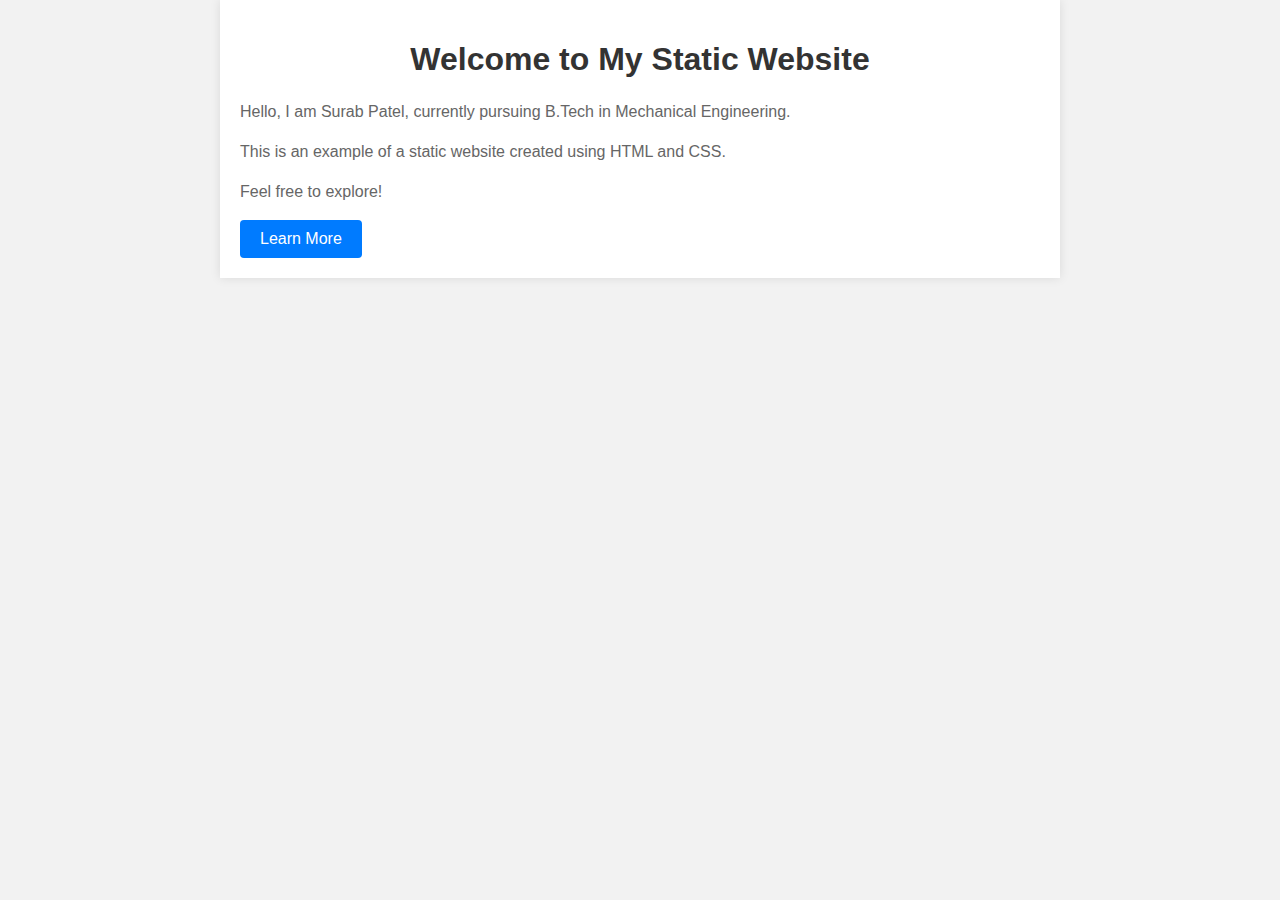
==== index.html @ 44e5cd82 "Create index.html" ====
<!DOCTYPE html>
<html>
<head>
    <title>My Static Website</title>
    <style>
        /* CSS styles go here */
        body {
            font-family: Arial, sans-serif;
            background-color: #f2f2f2;
            margin: 0;
            padding: 0;
        }

        .container {
            max-width: 800px;
            margin: 0 auto;
            padding: 20px;
            background-color: #fff;
            box-shadow: 0 0 10px rgba(0, 0, 0, 0.1);
        }

        h1 {
            color: #333;
            text-align: center;
        }

        p {
            color: #666;
            line-height: 1.5;
        }

        .button {
            display: inline-block;
            padding: 10px 20px;
            background-color: #007bff;
            color: #fff;
            text-decoration: none;
            border-radius: 4px;
        }

        .button:hover {
            background-color: #0056b3;
        }
    </style>
</head>
<body>
    <div class="container">
        <h1>Welcome to My Static Website</h1>
        <p>Hello, I am Surab Patel, currently pursuing B.Tech in Mechanical Engineering.</p>
        <p>This is an example of a static website created using HTML and CSS.</p>
        <p>Feel free to explore!</p>
        <a class="button" href="#">Learn More</a>
    </div>
</body>
</html>
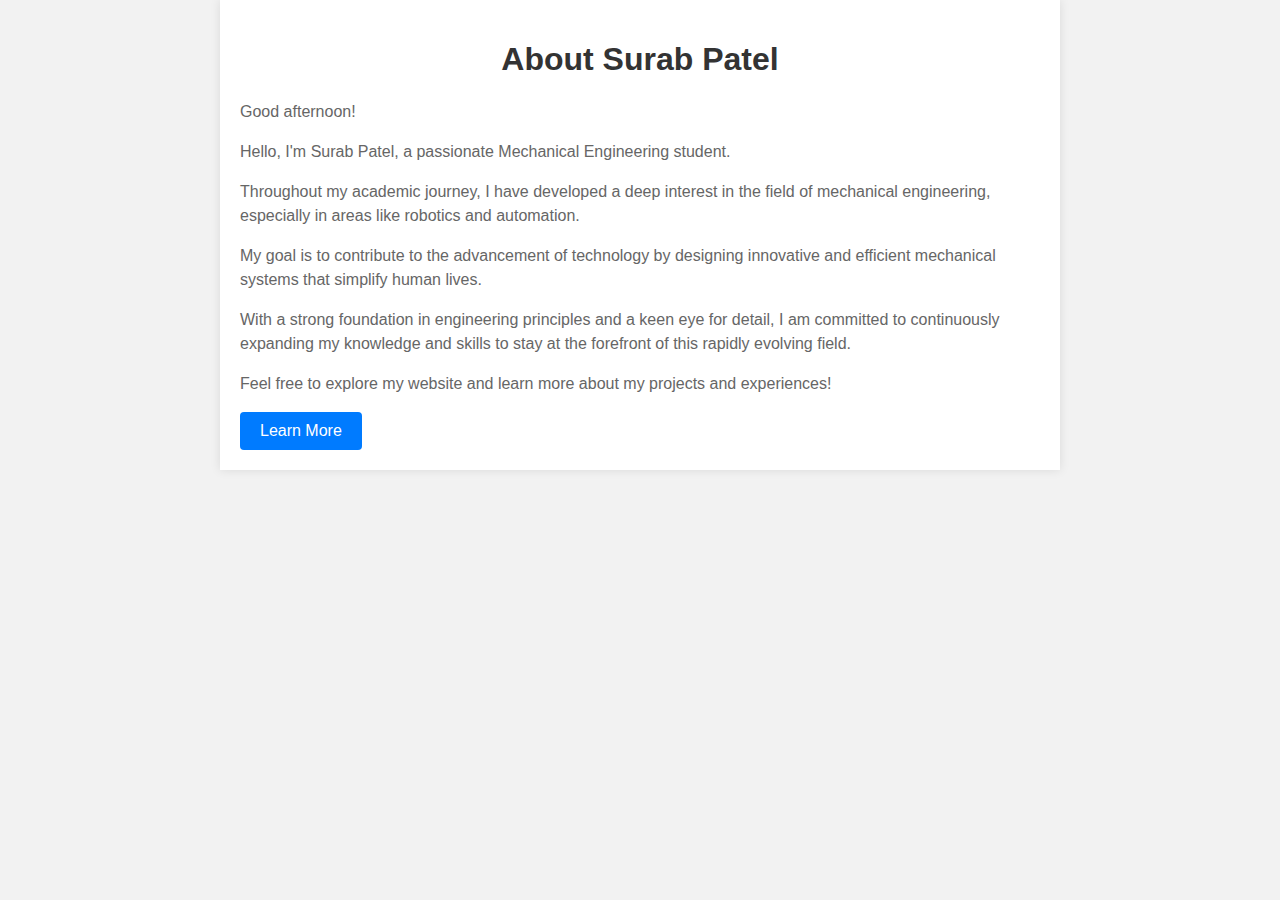
==== commit ca845ff8: "Create index.html" ====
--- a/index.html
+++ b/index.html
@@ -1,7 +1,7 @@
 <!DOCTYPE html>
 <html>
 <head>
-    <title>My Static Website</title>
+    <title>About Surab Patel</title>
     <style>
         /* CSS styles go here */
         body {
@@ -45,11 +45,37 @@
 </head>
 <body>
     <div class="container">
-        <h1>Welcome to My Static Website</h1>
-        <p>Hello, I am Surab Patel, currently pursuing B.Tech in Mechanical Engineering.</p>
-        <p>This is an example of a static website created using HTML and CSS.</p>
-        <p>Feel free to explore!</p>
+        <h1>About <span id="name"></span></h1>
+        <p><span id="greeting"></span></p>
+        <p>Hello, I'm Surab Patel, a passionate Mechanical Engineering student.</p>
+        <p>Throughout my academic journey, I have developed a deep interest in the field of mechanical engineering, especially in areas like robotics and automation.</p>
+        <p>My goal is to contribute to the advancement of technology by designing innovative and efficient mechanical systems that simplify human lives.</p>
+        <p>With a strong foundation in engineering principles and a keen eye for detail, I am committed to continuously expanding my knowledge and skills to stay at the forefront of this rapidly evolving field.</p>
+        <p>Feel free to explore my website and learn more about my projects and experiences!</p>
         <a class="button" href="#">Learn More</a>
     </div>
+
+    <script>
+        // JavaScript code to update the name and greeting dynamically
+        document.addEventListener('DOMContentLoaded', function() {
+            var nameElement = document.getElementById('name');
+            var greetingElement = document.getElementById('greeting');
+
+            // Update the name
+            nameElement.textContent = 'Surab Patel';
+
+            // Update the greeting based on the time of day
+            var currentTime = new Date().getHours();
+            var greeting = '';
+            if (currentTime < 12) {
+                greeting = 'Good morning!';
+            } else if (currentTime < 18) {
+                greeting = 'Good afternoon!';
+            } else {
+                greeting = 'Good evening!';
+            }
+            greetingElement.textContent = greeting;
+        });
+    </script>
 </body>
 </html>
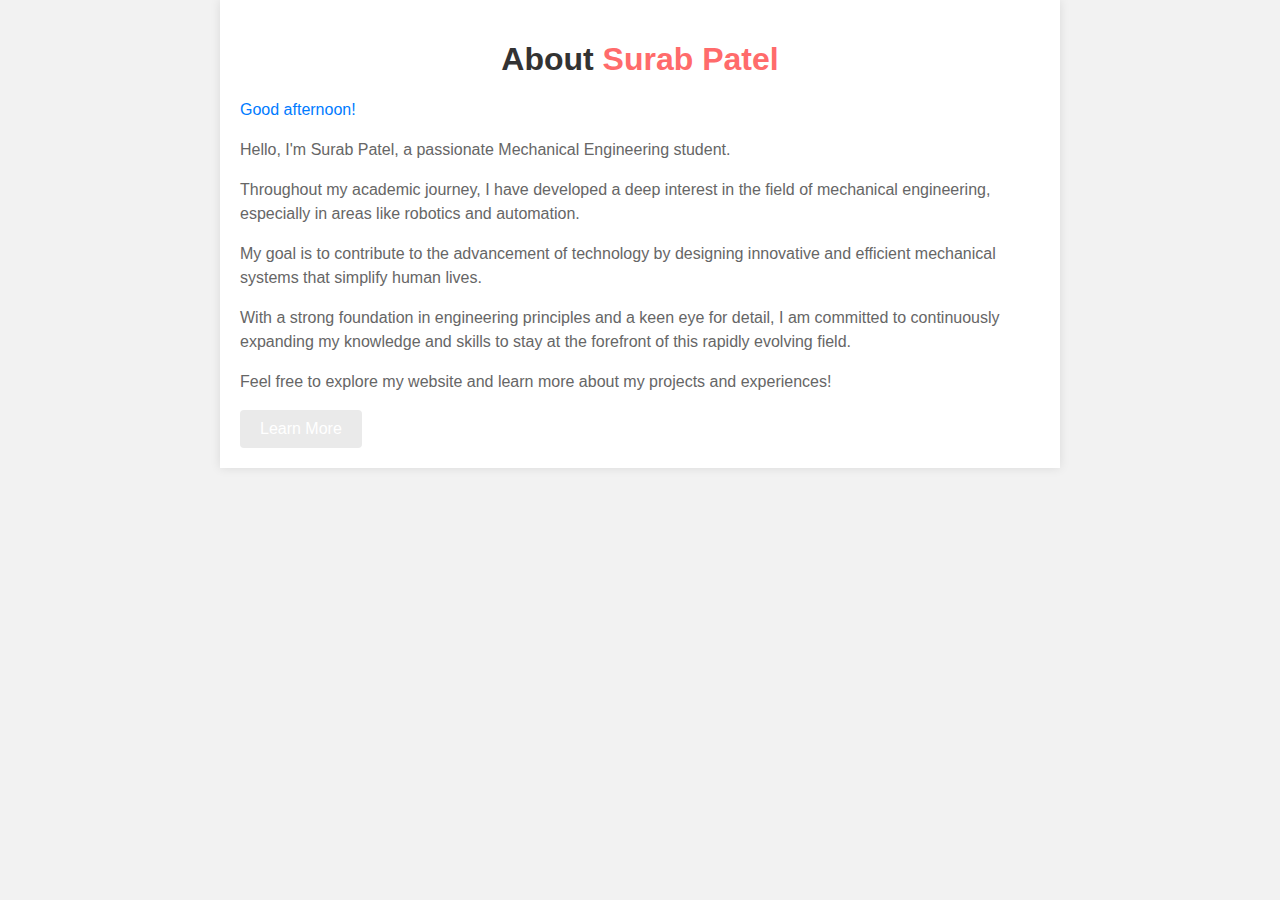
==== commit db441bda: "Create index.html" ====
--- a/index.html
+++ b/index.html
@@ -22,6 +22,7 @@
         h1 {
             color: #333;
             text-align: center;
+            margin-bottom: 20px;
         }
 
         p {
@@ -36,23 +37,37 @@
             color: #fff;
             text-decoration: none;
             border-radius: 4px;
+            transition: background-color 0.3s ease;
         }
 
         .button:hover {
             background-color: #0056b3;
         }
+
+        /* Additional color styles */
+        .primary-color {
+            color: #007bff;
+        }
+
+        .background-color {
+            background-color: #eaeaea;
+        }
+
+        .accent-color {
+            color: #ff6b6b;
+        }
     </style>
 </head>
 <body>
     <div class="container">
-        <h1>About <span id="name"></span></h1>
-        <p><span id="greeting"></span></p>
+        <h1>About <span id="name" class="accent-color"></span></h1>
+        <p><span id="greeting" class="primary-color"></span></p>
         <p>Hello, I'm Surab Patel, a passionate Mechanical Engineering student.</p>
         <p>Throughout my academic journey, I have developed a deep interest in the field of mechanical engineering, especially in areas like robotics and automation.</p>
         <p>My goal is to contribute to the advancement of technology by designing innovative and efficient mechanical systems that simplify human lives.</p>
         <p>With a strong foundation in engineering principles and a keen eye for detail, I am committed to continuously expanding my knowledge and skills to stay at the forefront of this rapidly evolving field.</p>
         <p>Feel free to explore my website and learn more about my projects and experiences!</p>
-        <a class="button" href="#">Learn More</a>
+        <a class="button background-color" href="#">Learn More</a>
     </div>
 
     <script>
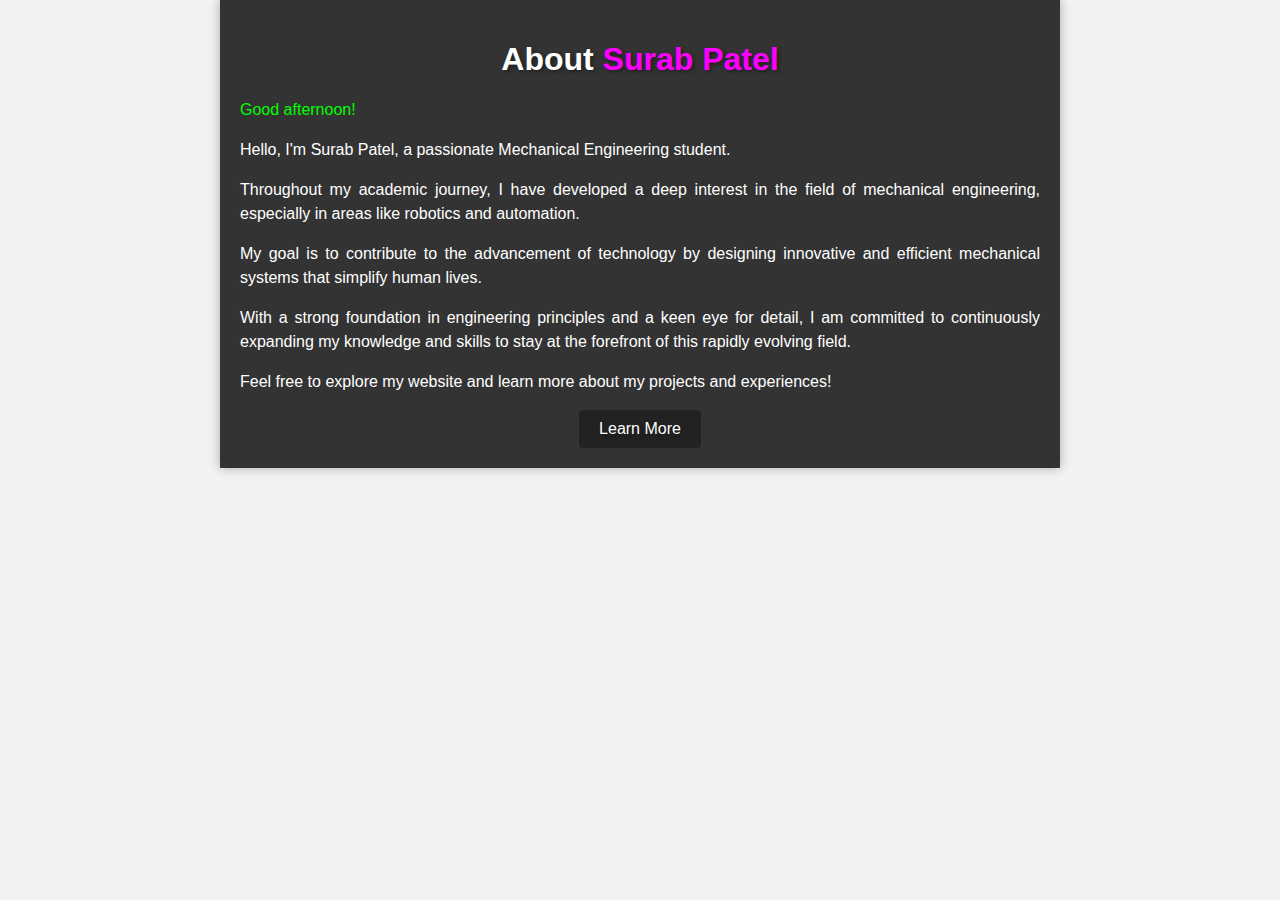
==== commit 3346ff58: "Create index.html" ====
--- a/index.html
+++ b/index.html
@@ -15,52 +15,56 @@
             max-width: 800px;
             margin: 0 auto;
             padding: 20px;
-            background-color: #fff;
-            box-shadow: 0 0 10px rgba(0, 0, 0, 0.1);
+            background-color: #333;
+            box-shadow: 0 0 10px rgba(0, 0, 0, 0.3);
+            text-align: center;
         }
 
         h1 {
-            color: #333;
+            color: #fff;
             text-align: center;
             margin-bottom: 20px;
+            text-shadow: 2px 2px 4px rgba(0, 0, 0, 0.4);
         }
 
         p {
-            color: #666;
+            color: #fff;
             line-height: 1.5;
+            text-align: justify;
         }
 
         .button {
             display: inline-block;
             padding: 10px 20px;
-            background-color: #007bff;
+            background-color: #ff00ff;
             color: #fff;
             text-decoration: none;
             border-radius: 4px;
+            text-shadow: 2px 2px 4px rgba(0, 0, 0, 0.3);
             transition: background-color 0.3s ease;
         }
 
         .button:hover {
-            background-color: #0056b3;
+            background-color: #cc00cc;
         }
 
-        /* Additional color styles */
+        /* Additional neon color styles */
         .primary-color {
-            color: #007bff;
+            color: #00ff00;
+        }
+
+        .accent-color {
+            color: #ff00ff;
         }
 
         .background-color {
-            background-color: #eaeaea;
-        }
-
-        .accent-color {
-            color: #ff6b6b;
+            background-color: #222;
         }
     </style>
 </head>
 <body>
     <div class="container">
-        <h1>About <span id="name" class="accent-color"></span></h1>
+        <h1>About <span id="name" class="accent-color">Surab Patel</span></h1>
         <p><span id="greeting" class="primary-color"></span></p>
         <p>Hello, I'm Surab Patel, a passionate Mechanical Engineering student.</p>
         <p>Throughout my academic journey, I have developed a deep interest in the field of mechanical engineering, especially in areas like robotics and automation.</p>
@@ -75,9 +79,6 @@
         document.addEventListener('DOMContentLoaded', function() {
             var nameElement = document.getElementById('name');
             var greetingElement = document.getElementById('greeting');
-
-            // Update the name
-            nameElement.textContent = 'Surab Patel';
 
             // Update the greeting based on the time of day
             var currentTime = new Date().getHours();
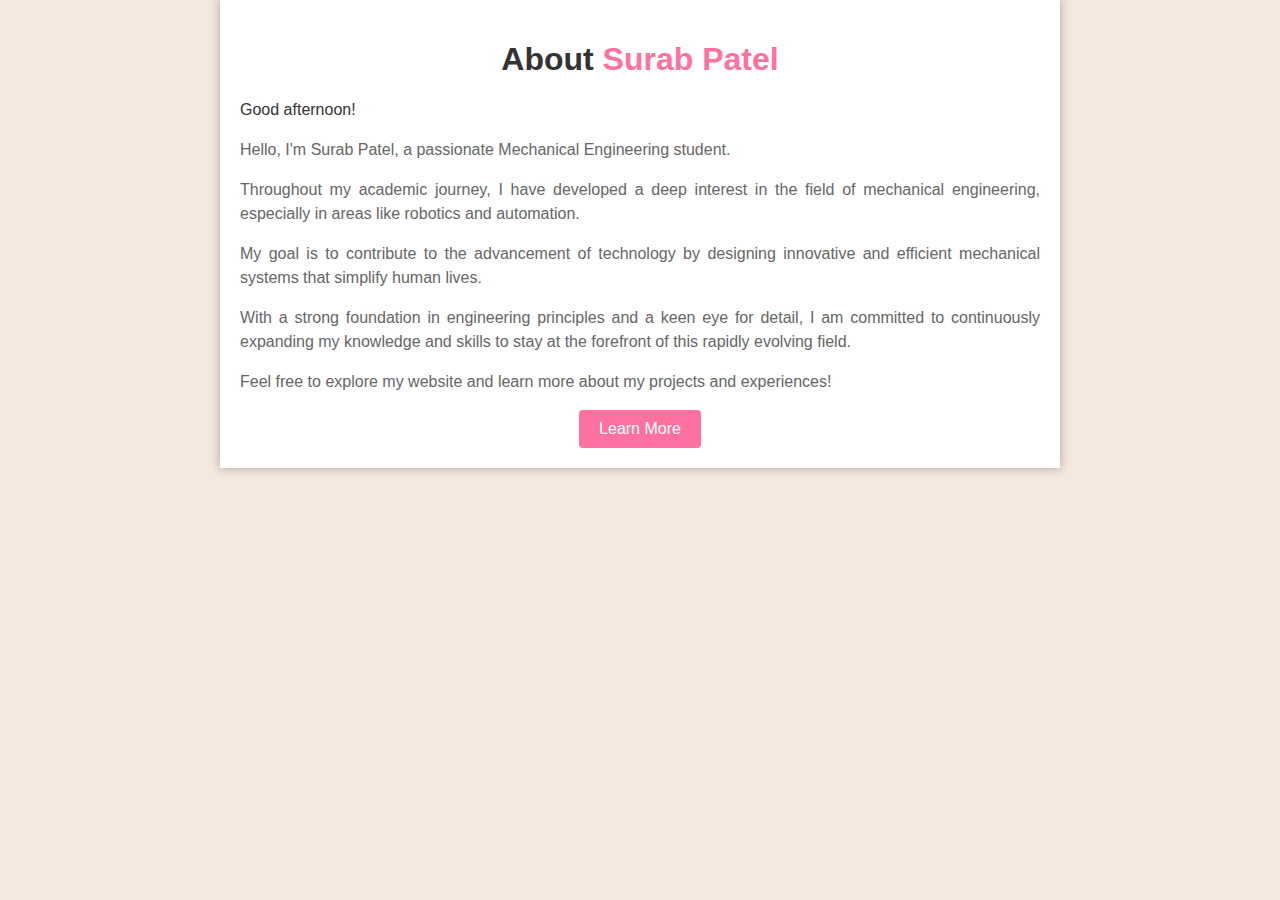
==== commit cf038700: "Create index.html" ====
--- a/index.html
+++ b/index.html
@@ -6,7 +6,7 @@
         /* CSS styles go here */
         body {
             font-family: Arial, sans-serif;
-            background-color: #f2f2f2;
+            background-color: #f5e8df;
             margin: 0;
             padding: 0;
         }
@@ -15,20 +15,19 @@
             max-width: 800px;
             margin: 0 auto;
             padding: 20px;
-            background-color: #333;
+            background-color: #fff;
             box-shadow: 0 0 10px rgba(0, 0, 0, 0.3);
             text-align: center;
         }
 
         h1 {
-            color: #fff;
+            color: #333;
             text-align: center;
             margin-bottom: 20px;
-            text-shadow: 2px 2px 4px rgba(0, 0, 0, 0.4);
         }
 
         p {
-            color: #fff;
+            color: #666;
             line-height: 1.5;
             text-align: justify;
         }
@@ -36,34 +35,35 @@
         .button {
             display: inline-block;
             padding: 10px 20px;
-            background-color: #ff00ff;
+            background-color: #ff729f;
             color: #fff;
             text-decoration: none;
             border-radius: 4px;
-            text-shadow: 2px 2px 4px rgba(0, 0, 0, 0.3);
             transition: background-color 0.3s ease;
         }
 
         .button:hover {
-            background-color: #cc00cc;
+            background-color: #d65c85;
         }
 
-        /* Additional neon color styles */
+        /* Additional design enhancements */
         .primary-color {
-            color: #00ff00;
+            color: #333;
         }
 
         .accent-color {
-            color: #ff00ff;
+            color: #ff729f;
+            font-weight: bold;
         }
 
-        .background-color {
-            background-color: #222;
+        .background-pattern {
+            background-image: url('https://www.example.com/background-pattern.jpg');
+            background-repeat: repeat;
         }
     </style>
 </head>
 <body>
-    <div class="container">
+    <div class="container background-pattern">
         <h1>About <span id="name" class="accent-color">Surab Patel</span></h1>
         <p><span id="greeting" class="primary-color"></span></p>
         <p>Hello, I'm Surab Patel, a passionate Mechanical Engineering student.</p>
@@ -71,7 +71,7 @@
         <p>My goal is to contribute to the advancement of technology by designing innovative and efficient mechanical systems that simplify human lives.</p>
         <p>With a strong foundation in engineering principles and a keen eye for detail, I am committed to continuously expanding my knowledge and skills to stay at the forefront of this rapidly evolving field.</p>
         <p>Feel free to explore my website and learn more about my projects and experiences!</p>
-        <a class="button background-color" href="#">Learn More</a>
+        <a class="button" href="#">Learn More</a>
     </div>
 
     <script>
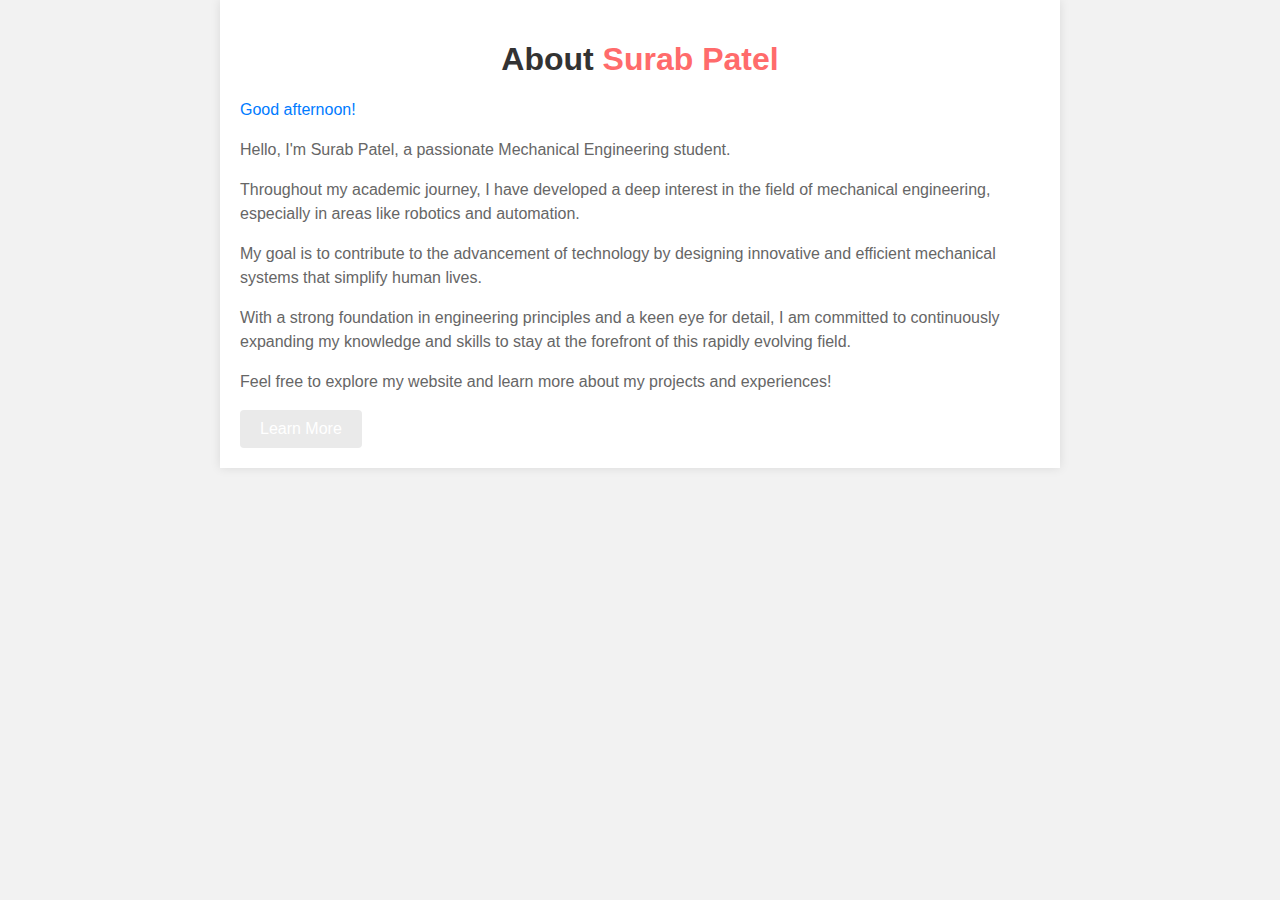
==== commit 07b96316: "Rename index.htmlMzRlODBiNWFlZA== to index.html" ====
--- a/index.html
+++ b/index.html
@@ -6,7 +6,7 @@
         /* CSS styles go here */
         body {
             font-family: Arial, sans-serif;
-            background-color: #f5e8df;
+            background-color: #f2f2f2;
             margin: 0;
             padding: 0;
         }
@@ -16,8 +16,7 @@
             margin: 0 auto;
             padding: 20px;
             background-color: #fff;
-            box-shadow: 0 0 10px rgba(0, 0, 0, 0.3);
-            text-align: center;
+            box-shadow: 0 0 10px rgba(0, 0, 0, 0.1);
         }
 
         h1 {
@@ -29,13 +28,12 @@
         p {
             color: #666;
             line-height: 1.5;
-            text-align: justify;
         }
 
         .button {
             display: inline-block;
             padding: 10px 20px;
-            background-color: #ff729f;
+            background-color: #007bff;
             color: #fff;
             text-decoration: none;
             border-radius: 4px;
@@ -43,35 +41,33 @@
         }
 
         .button:hover {
-            background-color: #d65c85;
+            background-color: #0056b3;
         }
 
-        /* Additional design enhancements */
+        /* Additional color styles */
         .primary-color {
-            color: #333;
+            color: #007bff;
+        }
+
+        .background-color {
+            background-color: #eaeaea;
         }
 
         .accent-color {
-            color: #ff729f;
-            font-weight: bold;
-        }
-
-        .background-pattern {
-            background-image: url('https://www.example.com/background-pattern.jpg');
-            background-repeat: repeat;
+            color: #ff6b6b;
         }
     </style>
 </head>
 <body>
-    <div class="container background-pattern">
-        <h1>About <span id="name" class="accent-color">Surab Patel</span></h1>
+    <div class="container">
+        <h1>About <span id="name" class="accent-color"></span></h1>
         <p><span id="greeting" class="primary-color"></span></p>
         <p>Hello, I'm Surab Patel, a passionate Mechanical Engineering student.</p>
         <p>Throughout my academic journey, I have developed a deep interest in the field of mechanical engineering, especially in areas like robotics and automation.</p>
         <p>My goal is to contribute to the advancement of technology by designing innovative and efficient mechanical systems that simplify human lives.</p>
         <p>With a strong foundation in engineering principles and a keen eye for detail, I am committed to continuously expanding my knowledge and skills to stay at the forefront of this rapidly evolving field.</p>
         <p>Feel free to explore my website and learn more about my projects and experiences!</p>
-        <a class="button" href="#">Learn More</a>
+        <a class="button background-color" href="https://instagram.com/surabpatel?igshid=MzRlODBiNWFlZA==">Learn More</a>
     </div>
 
     <script>
@@ -79,6 +75,9 @@
         document.addEventListener('DOMContentLoaded', function() {
             var nameElement = document.getElementById('name');
             var greetingElement = document.getElementById('greeting');
+
+            // Update the name
+            nameElement.textContent = 'Surab Patel';
 
             // Update the greeting based on the time of day
             var currentTime = new Date().getHours();
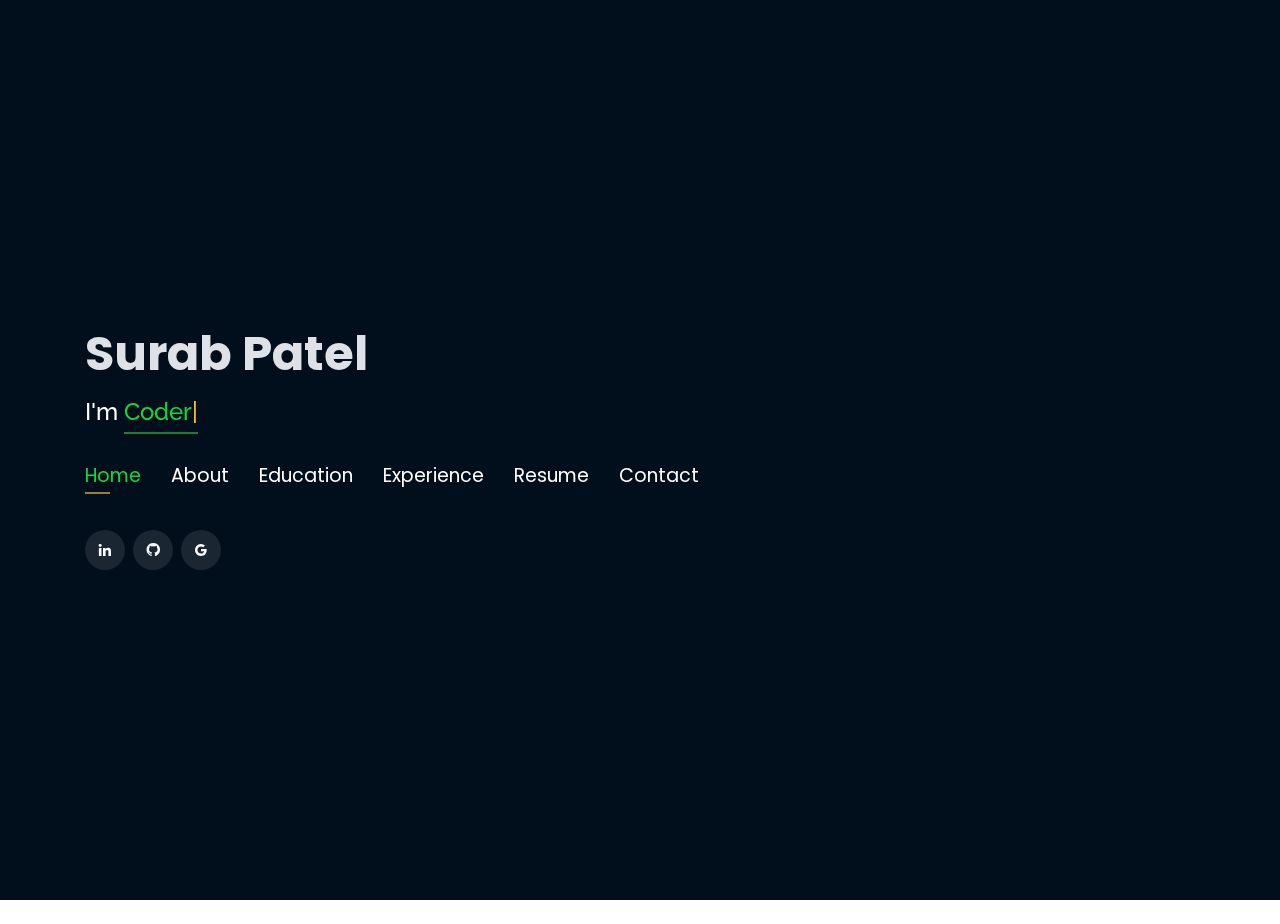
==== commit 8f9dec60: "Add files via upload" ====
--- a/index.html
+++ b/index.html
@@ -1,96 +1,388 @@
 <!DOCTYPE html>
-<html>
+<html lang="en">
+
 <head>
-    <title>About Surab Patel</title>
-    <style>
-        /* CSS styles go here */
-        body {
-            font-family: Arial, sans-serif;
-            background-color: #f2f2f2;
-            margin: 0;
-            padding: 0;
-        }
-
-        .container {
-            max-width: 800px;
-            margin: 0 auto;
-            padding: 20px;
-            background-color: #fff;
-            box-shadow: 0 0 10px rgba(0, 0, 0, 0.1);
-        }
-
-        h1 {
-            color: #333;
-            text-align: center;
-            margin-bottom: 20px;
-        }
-
-        p {
-            color: #666;
-            line-height: 1.5;
-        }
-
-        .button {
-            display: inline-block;
-            padding: 10px 20px;
-            background-color: #007bff;
-            color: #fff;
-            text-decoration: none;
-            border-radius: 4px;
-            transition: background-color 0.3s ease;
-        }
-
-        .button:hover {
-            background-color: #0056b3;
-        }
-
-        /* Additional color styles */
-        .primary-color {
-            color: #007bff;
-        }
-
-        .background-color {
-            background-color: #eaeaea;
-        }
-
-        .accent-color {
-            color: #ff6b6b;
-        }
-    </style>
+  <!-- Google Tag Manager -->
+  <script>(function(w,d,s,l,i){w[l]=w[l]||[];w[l].push({'gtm.start':
+  new Date().getTime(),event:'gtm.js'});var f=d.getElementsByTagName(s)[0],
+  j=d.createElement(s),dl=l!='dataLayer'?'&l='+l:'';j.async=true;j.src=
+  'https://www.googletagmanager.com/gtm.js?id='+i+dl;f.parentNode.insertBefore(j,f);
+  })(window,document,'script','dataLayer','GTM-5BB8W2X');</script>
+  <!-- End Google Tag Manager -->
+  <link rel="icon" type="image/png" href="/favicon.png"/>
+  <meta charset="utf-8">
+  <meta content="width=device-width, initial-scale=1.0" name="viewport">
+
+  <title>Personal Portfolio</title>
+  <meta content="" name="descriptison">
+  <meta content="" name="keywords">
+
+  <!-- Google Fonts -->
+  <link href="https://fonts.googleapis.com/css?family=Open+Sans:300,300i,400,400i,600,600i,700,700i|Raleway:300,300i,400,400i,500,500i,600,600i,700,700i|Poppins:300,300i,400,400i,500,500i,600,600i,700,700i" rel="stylesheet">
+
+  <!-- Vendor CSS Files -->
+  <link href="assets/vendor/bootstrap/css/bootstrap.min.css" rel="stylesheet">
+  <link href="assets/vendor/icofont/icofont.min.css" rel="stylesheet">
+  <link href="assets/vendor/remixicon/remixicon.css" rel="stylesheet">
+  <link href="assets/vendor/owl.carousel/assets/owl.carousel.min.css" rel="stylesheet">
+  <link href="assets/vendor/boxicons/css/boxicons.min.css" rel="stylesheet">
+  <link href="assets/vendor/venobox/venobox.css" rel="stylesheet">
+
+  <!-- Template Main CSS File -->
+  <link href="assets/css/style.css" rel="stylesheet">
+
+
+  <!-- Global site tag (gtag.js) - Google Analytics -->
+  <script async src="https://www.googletagmanager.com/gtag/js?id=UA-169007209-3"></script>
+  <script>
+    window.dataLayer = window.dataLayer || [];
+    function gtag(){dataLayer.push(arguments);}
+    gtag('js', new Date());
+
+    gtag('config', 'UA-169007209-3');
+  </script>
+
+
+
+  <!-- =======================================================
+  * Template Name: Personal - v2.1.0
+  * Template URL: https://bootstrapmade.com/personal-free-resume-bootstrap-template/
+  * Author: BootstrapMade.com
+  * License: https://bootstrapmade.com/license/
+  ======================================================== -->
 </head>
+
 <body>
-    <div class="container">
-        <h1>About <span id="name" class="accent-color"></span></h1>
-        <p><span id="greeting" class="primary-color"></span></p>
-        <p>Hello, I'm Surab Patel, a passionate Mechanical Engineering student.</p>
-        <p>Throughout my academic journey, I have developed a deep interest in the field of mechanical engineering, especially in areas like robotics and automation.</p>
-        <p>My goal is to contribute to the advancement of technology by designing innovative and efficient mechanical systems that simplify human lives.</p>
-        <p>With a strong foundation in engineering principles and a keen eye for detail, I am committed to continuously expanding my knowledge and skills to stay at the forefront of this rapidly evolving field.</p>
-        <p>Feel free to explore my website and learn more about my projects and experiences!</p>
-        <a class="button background-color" href="https://instagram.com/surabpatel?igshid=MzRlODBiNWFlZA==">Learn More</a>
-    </div>
-
-    <script>
-        // JavaScript code to update the name and greeting dynamically
-        document.addEventListener('DOMContentLoaded', function() {
-            var nameElement = document.getElementById('name');
-            var greetingElement = document.getElementById('greeting');
-
-            // Update the name
-            nameElement.textContent = 'Surab Patel';
-
-            // Update the greeting based on the time of day
-            var currentTime = new Date().getHours();
-            var greeting = '';
-            if (currentTime < 12) {
-                greeting = 'Good morning!';
-            } else if (currentTime < 18) {
-                greeting = 'Good afternoon!';
-            } else {
-                greeting = 'Good evening!';
-            }
-            greetingElement.textContent = greeting;
-        });
-    </script>
+  
+  <!-- Google Tag Manager (noscript) -->
+  <noscript><iframe src="https://www.googletagmanager.com/ns.html?id=GTM-5BB8W2X"
+  height="0" width="0" style="display:none;visibility:hidden"></iframe></noscript>
+  <!-- End Google Tag Manager (noscript) -->
+  <!-- ======= Header ======= -->
+  <header id="header" class="header-tops">
+
+    <div class="container">
+
+      <h1><a href="index.html">Surab Patel</a></h1>
+      <h2 style="color:#fff">I'm <span class="typing" style="color:#12D640"></span></h2>
+      <nav class="nav-menu d-none d-lg-block">
+        <ul>
+          <li class="active"><a href="#header"> <span>Home</span></a></li>
+          <li><a href="#about"><span>About</span></a></li>
+          <li><a href="#education"> <span>Education</span></a></li>
+          <li><a href="#experience"> <span>Experience</span></a></li>
+          <li><a href="https://drive.google.com/file/d/17mmjB16BbfjK3fWZsRXb-Oha1CSo1XJS/view?usp=sharing" target="_blank"> <span>Resume</span></a></li>
+          <!-- <li><a href="#links"> <span>Resume & Links</span></a></li> -->
+          <li><a href="#contacts"> <span>Contact</span></a></li>
+
+        </ul>
+      </nav><!-- .nav-menu -->
+
+      <div class="social-links">
+          <a href="https://www.linkedin.com/in/surab-patel-8310b5202/" target="_blank" class="linkedin"><i class="bx bxl-linkedin"></i></a>
+          <a href="https://www.github.com/surabpatel" target="_blank" class="github"><i class="bx bxl-github"></i></a>
+          <a href="mailto:patelankan55@gmail.com" target="_blank" class="google"><i class="bx bxl-google"></i></a>
+
+      </div>
+
+    </div>
+  </header><!-- End Header -->
+
+  <!-- ======= About Section ======= -->
+  <section id="about" class="about">
+
+    <!-- ======= About Me ======= -->
+    <div class="about-me container">
+
+      <div class="section-title">
+        <h2>About</h2>
+      </div>
+
+      <div class="row">
+        <div class="col-lg-4" data-aos="fade-right">
+          <img src="assets/img/profile-img.jpg" class="img-fluid" alt="">
+        </div>
+        <div class="col-lg-8 pt-4 pt-lg-0 content" data-aos="fade-left">
+          <p>Focused and enthusiastic developer with a keen interest in software development and artificial intelligence. By comprehensive exposure
+            to the underlying concepts and applying them vividly to various projects, my love for these domains came into being.
+            I am a passionate individual who thrives to build and apply algorithms to solve real-world industry problems.
+          </p>
+          <div class="row">
+            <div class="col-lg-6">
+              <ul>
+                <li><i class="icofont-rounded-right"></i> <strong>Birthday:</strong> 03 july 2000</li>
+                <li><i class="icofont-rounded-right"></i> <strong>Phone:</strong> +91 9861501869</li>
+              </ul>
+            </div>
+            <div class="col-lg-6">
+              <ul>
+                <li><i class="icofont-rounded-right"></i> <strong>City:</strong> Sambalpur</li>
+                <li><i class="icofont-rounded-right"></i> <strong>Email:</strong> patelankan55@gmail.com</li>
+              </ul>
+            </div>
+          </div>
+        </div>
+      </div>
+
+    </div><!-- End About Me -->
+
+    <!-- ======= Interests ======= -->
+    <div class="interests container">
+
+      <div class="section-title">
+        <h2>Interests</h2>
+      </div>
+
+      <div class="row">
+        <div class="col-lg-3 col-md-4">
+          <div class="icon-box">
+            <i class="ri-global-line" style="color: #ffbb2c;"></i>
+            <h3>Software Development</h3>
+          </div>
+        </div>
+        <div class="col-lg-3 col-md-4 mt-4 mt-md-0">
+          <div class="icon-box">
+            <i class="ri-database-2-line" style="color: #5578ff;"></i>
+            <h3>Machine Learning</h3>
+          </div>
+        </div>
+        <div class="col-lg-3 col-md-4 mt-4 mt-md-0">
+          <div class="icon-box">
+            <i class="ri-camera-3-line" style="color: #e80368;"></i>
+            <h3>Cybersecurity</h3>
+          </div>
+        </div>
+        <div class="col-lg-3 col-md-4 mt-4 mt-lg-0">
+          <div class="icon-box">
+            <i class="ri-english-input" style="color: #1c7d32;"></i>
+            <h3>Natural Language Processing</h3>
+          </div>
+        </div>
+        <div class="col-lg-3 col-md-4 mt-4">
+          <div class="icon-box">
+            <i class="ri-code-s-slash-fill" style="color: #28a745;"></i>
+            <h3>Software Engineering</h3>
+          </div>
+        </div>
+        <div class="col-lg-3 col-md-4 mt-4">
+          <div class="icon-box">
+            <i class="ri-bar-chart-box-line" style="color: #f1081f;"></i>
+            <h3>Visualization</h3>
+          </div>
+        </div>
+        <div class="col-lg-3 col-md-4 mt-4">
+          <div class="icon-box">
+            <i class="ri-file-list-3-line" style="color: #47aeff;"></i>
+            <h3>Algorithms</h3>
+          </div>
+        </div>
+        <div class="col-lg-3 col-md-4 mt-4">
+          <div class="icon-box">
+            <i class="ri-image-line" style="color: #ffc107;"></i>
+            <h3>Image Processing</h3>
+          </div>
+        </div>
+      </div>
+
+    </div><!-- End Interests -->
+  </section><!-- End About Section -->
+
+
+
+  <!-- ======= Education Section ======= -->
+  <section id="education" class="services">
+    <div class="container">
+      <div class="section-title">
+        <h2>Education</h2>
+      </div>
+      <div class="row">
+        <div class="col-lg-12" data-aos="fade-up" style="display: inline-block;">
+
+
+            <div class="col-md-4 mt-4 mt-md-0 icon-box" data-aos="fade-up" data-aos-delay="100" style="padding:0px 0px;padding-bottom: 5px;display: inline-block;">
+              <img src="assets/img/education/gita-banner.jpeg" class="img-fluid" alt="">
+              <!-- <h4 style="text-align:left;"><a href="https://www.asu.edu/" target="_blank" style="color:#12d640">Arizona State University</a><br> </h4> -->
+              <p style="text-align:left;color:#fff;padding: 5px 10px;"><em>B.tech in Computer Science & Technology</em></p>
+              <h5 style="text-align:left;padding: 0px 10px;">August 2019 - May 2023</h5>
+              <h6 style="text-align:left;color:#fff;padding: 0px 10px;">Relevant Coursework</h6>
+              <ul style="text-align:left;color:#fff;">
+                <li>Python Programming</li>
+                <li>Cloud Computing</li>
+                <li>Java Development</li>
+              </ul>
+            </div>
+            <div class="col-md-4 mt-4 mt-md-0 icon-box" data-aos="fade-up" data-aos-delay="100" style="padding:0px 0px;padding-bottom: 5px;display: inline-block;">
+              <img src="assets/img/education/yuvodaya-logo.jpeg" class="img-fluid" alt="">
+              <!-- <h4 style="text-align:left;"><a href="https://ahduni.edu.in/" target="_blank" style="color:#12d640">Ahmedabad University</a><br> </h4> -->
+              <p style="text-align:left;color:#fff;padding: 5px 10px;"><em></em></p>
+              <h5 style="text-align:left;padding: 0px 10px;">July 2014 - May 2018</h5>
+              <h6 style="text-align:left;color:#fff;padding: 0px 10px;">Relevant Coursework</h6>
+              <ul style="text-align:left;color:#fff;">
+                <!-- <li>Data Structures &amp; Algorithms</li> -->
+                <li>Database Management Systems</li>
+                <!-- <li>Operating Systems</li> -->
+                <li>Algorithms &amp; Optimization for Big Data</li>
+                <li>Machine Learning</li>
+                <!-- <li>Computer Vision</li> -->
+              </ul>
+            </div>
+          </div>
+        </div>
+      </div>
+
+
+    <div class="portfolio"> 
+    <div class="container">
+
+      <div class="row portfolio-container" style="position: relative; height: 437.75px;">
+
+
+
+
+      </div>
+    </div>
+    </div>
+
+  </section>
+   End Education Section -->
+
+
+
+  <!-- Start Experience Section -->
+
+  <section id="experience" class="services">
+    <div class="container">
+      <div class="section-title">
+        <h2>Experience</h2>
+      </div>
+      <div class="row">
+          <div class="col-lg-12" data-aos="fade-up">
+              <div class="col-md-12 mt-4 mt-md-0 icon-box" data-aos="fade-up" data-aos-delay="100">
+                <h4 style="text-align:left;"><a href="https://www.infinite.com/" style="color:#12d640">Viney Corporation Limited</a><br> </h4>
+                <h5 style="text-align:left;">june 2023 - Present</h5>
+                <p style="text-align:left;color:#fff"><em>Production Engineer</em></p>
+                <ul style="text-align:left;">
+                  <li>Process Optimization: Analyze manufacturing processes, identify inefficiencies, and implement improvements to enhance productivity, reduce costs, and ensure consistent product quality.
+                  <li>Quality Assurance: Collaborate with cross-functional teams to establish and maintain quality standards, conduct product testing, and implement quality control measures to meet customer specifications and industry regulations.</li>
+                  <li>Continuous Improvement: Lead initiatives for lean manufacturing, Six Sigma, and other methodologies to drive ongoing enhancements in production processes, equipment reliability, and overall operational efficiency.</li>
+                </ul>
+              </div>
+              
+          </div>
+        </div>
+    </div>
+  </section>
+
+  <!-- End Experience Section -->
+
+ 
+
+
+  <!-- Start Links section -->
+  <section id="links" class="services">
+    <div class="container">
+      <div class="section-title">
+        <h2>Resume & Links</h2>
+      </div>
+      <div class="row">
+        <div class="col-md-3 mt-4 mt-md-0 icon-box" data-aos="fade-up" data-aos-delay="100">
+          <a href="https://drive.google.com/file/d/17mmjB16BbfjK3fWZsRXb-Oha1CSo1XJS/view?usp=sharing" target="_blank"><div class="icon"><i class="icofont-page"></i></div></a>
+          <h4 class="title"><a href="https://drive.google.com/file/d/17mmjB16BbfjK3fWZsRXb-Oha1CSo1XJS/view?usp=sharing" target="_blank">Resume</a></h4>
+          <p class="description" style="color:#fff;">The link contains downloadable resume</p>
+        </div>
+        <div class="col-md-3 mt-4 mt-md-0 icon-box" data-aos="fade-up">
+          <a href="https://github.com/rajaprerak/LeetCode_Problems" target="_blank"><div class="icon"><i class="icofont-link"></i></div></a>
+          <h4 class="title"><a href="https://github.com/rajaprerak/LeetCode_Problems" target="_blank">LeetCode Repository</a></h4>
+          <p class="description" style="color:#fff;"> The github repository contains leetcode problems solution in python.</p>
+        </div>
+        <!-- <div class="col-md-3 mt-4 mt-md-0 icon-box" data-aos="fade-up" data-aos-delay="100">
+          <a href="https://techingenious.herokuapp.com/" target="_blank"><div class="icon"><i class="icofont-page"></i></div></a>
+          <h4 class="title"><a href="https://techingenious.herokuapp.com/" target="_blank">Blog</a></h4>
+          <p class="description" style="color:#fff;">Blog containing articles on AI, coding, development</p>
+        </div> -->
+      </div>
+    </div>
+  </section> <!--End Links Section -->
+
+
+  <!-- Start Contact Section -->
+
+  <section id="contacts" class="contact">
+    <div class="container">
+
+      <div class="section-title">
+        <h2>Contact</h2>
+      </div>
+
+      <div class="row mt-2">
+
+        <div class="col-md-6 d-flex align-items-stretch">
+          <div class="info-box">
+            <i class="bx bx-map"></i>
+            <h3>My Address</h3>
+            <p>At/Po - Agalpur</p>
+            <p>Sambalpur, Odisha</p>
+            <p>pin - 767022</p>
+          </div>
+        </div>
+
+        <div class="col-md-6 mt-4 mt-md-0 d-flex align-items-stretch">
+          <div class="info-box">
+            <i class="bx bx-share-alt"></i>
+            <h3>Social Profiles</h3>
+            <div class="social-links">
+              <a href="https://www.linkedin.com/in/surab-patel-8310b5202/" target="_blank" class="linkedin"><i class="bx bxl-linkedin"></i></a>
+              <a href="https://www.github.com/surabpatel" target="_blank" class="github"><i class="bx bxl-github"></i></a>
+              <a href="patelankan55@gmail.com" target="_blank" class="google"><i class="bx bxl-google"></i></a>
+
+            </div>
+          </div>
+        </div>
+
+        <div class="col-md-6 mt-4 d-flex align-items-stretch">
+          <div class="info-box">
+            <i class="bx bx-envelope"></i>
+            <h3>Email</h3>
+            <p>patelankan55@gmail.com</p>
+          </div>
+        </div>
+        <div class="col-md-6 mt-4 d-flex align-items-stretch">
+          <div class="info-box">
+            <i class="bx bx-phone-call"></i>
+            <h3>Contact</h3>
+            <p>+91 9861501869</p>
+          </div>
+        </div>
+      </div>
+      <!-- <div id="sfczmlqxr5caww28rswrt8849ghbekgnh3j" ></div><script type="text/javascript" src="https://counter1.stat.ovh/private/counter.js?c=zmlqxr5caww28rswrt8849ghbekgnh3j&down=async" async></script><noscript><a href="https://www.freecounterstat.com" title="free web counter"><img src="https://counter1.stat.ovh/private/freecounterstat.php?c=zmlqxr5caww28rswrt8849ghbekgnh3j" border="0" title="free web counter" alt="free web counter" style="visibility: none;"></a></noscript> -->
+    </div>
+  </section>
+
+  <!-- End Contact Section -->
+
+  <!-- Vendor JS Files -->
+  <script src="assets/vendor/jquery/jquery.min.js"></script>
+  <script src="assets/vendor/bootstrap/js/bootstrap.bundle.min.js"></script>
+  <script src="assets/vendor/jquery.easing/jquery.easing.min.js"></script>
+  <script src="assets/vendor/php-email-form/validate.js"></script>
+  <script src="assets/vendor/waypoints/jquery.waypoints.min.js"></script>
+  <script src="assets/vendor/counterup/counterup.min.js"></script>
+  <script src="assets/vendor/owl.carousel/owl.carousel.min.js"></script>
+  <script src="assets/vendor/isotope-layout/isotope.pkgd.min.js"></script>
+  <script src="assets/vendor/venobox/venobox.min.js"></script>
+  <script src="assets/vendor/typed.js/typed.min.js"></script>
+  <script type="text/javascript">
+    var typed = new Typed('.typing',{
+      strings: ["Coder"],
+      loop: false,
+      typeSpeed: 65,
+      backSpeed: 65
+    });
+  </script>
+
+  <!-- Template Main JS File -->
+  <script src="assets/js/main.js"></script>
+
 </body>
+
 </html>
